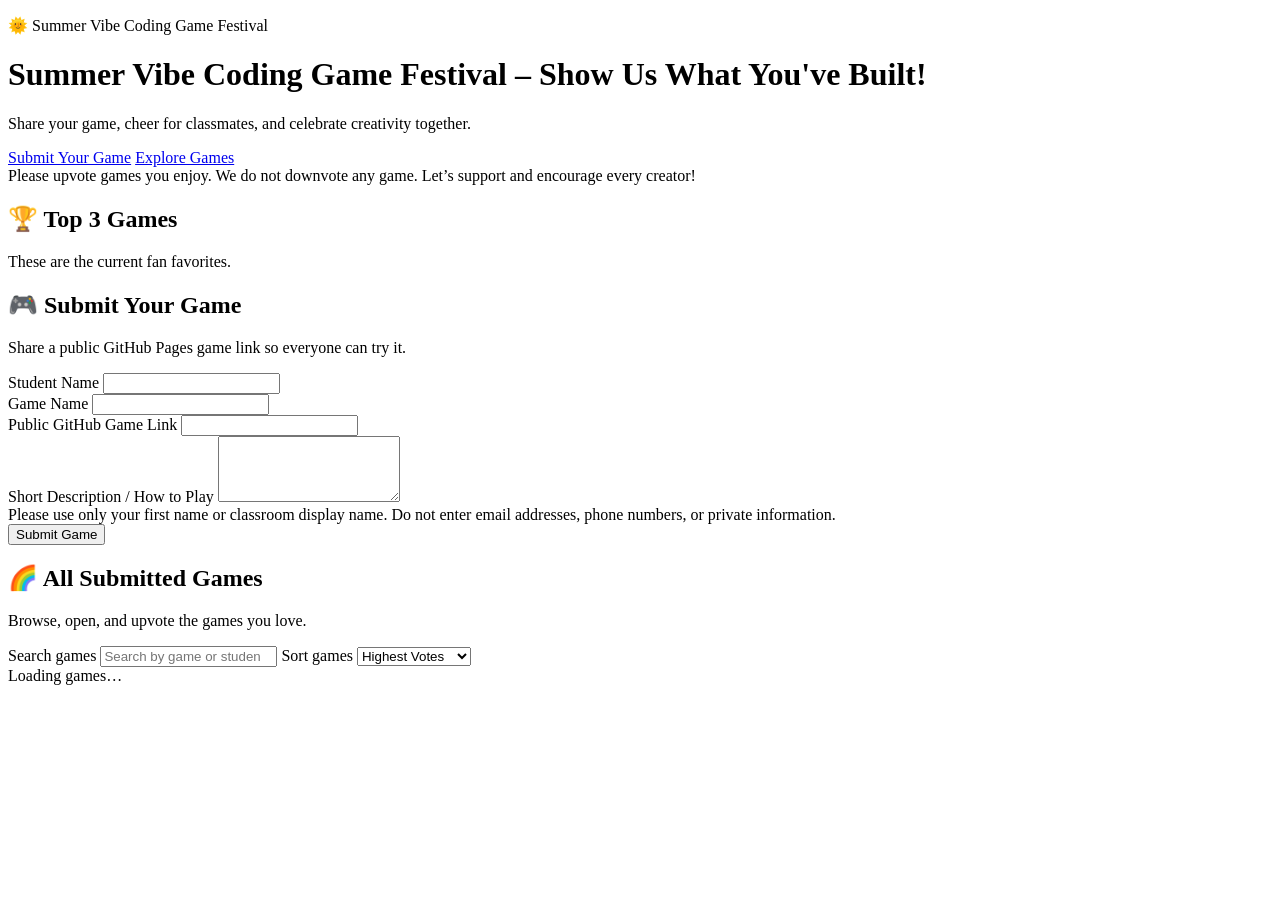
==== index.html @ f3c93bc9 "Admin page visibility" ====
<!DOCTYPE html>
<html lang="en">
  <head>
    <meta charset="UTF-8" />
    <meta name="viewport" content="width=device-width, initial-scale=1.0" />
    <meta name="description" content="Summer Vibe Coding Game Festival - a cheerful student game showcase with voting and admin review." />
    <title>Summer Vibe Coding Game Festival – Show Us What You've Built!</title>
    <link rel="stylesheet" href="./css/styles.css" />
  </head>
  <body>
    <header class="hero">
      <div class="hero__content">
        <p class="eyebrow">🌞 Summer Vibe Coding Game Festival</p>
        <h1>Summer Vibe Coding Game Festival – Show Us What You've Built!</h1>
        <p class="hero__subtitle">
          Share your game, cheer for classmates, and celebrate creativity together.
        </p>
        <div class="hero__actions">
          <a class="button button--primary" href="#submit-game">Submit Your Game</a>
          <a class="button button--secondary" href="#all-games">Explore Games</a>
        </div>
        <div class="hero__note" role="note">
          Please upvote games you enjoy. We do not downvote any game. Let’s support and encourage every creator!
        </div>
      </div>
    </header>

    <main>
      <section class="section" aria-labelledby="top-games-title">
        <div class="section__heading">
          <h2 id="top-games-title">🏆 Top 3 Games</h2>
          <p>These are the current fan favorites.</p>
        </div>
        <div id="top-games" class="top-games" aria-live="polite"></div>
      </section>

      <section class="section" id="submit-game" aria-labelledby="submit-title">
        <div class="section__heading">
          <h2 id="submit-title">🎮 Submit Your Game</h2>
          <p>Share a public GitHub Pages game link so everyone can try it.</p>
        </div>
        <form id="game-form" class="card form-card" novalidate>
          <div class="form-grid">
            <div class="field">
              <label for="student-name">Student Name</label>
              <input id="student-name" name="studentName" type="text" maxlength="40" required />
            </div>
            <div class="field">
              <label for="game-name">Game Name</label>
              <input id="game-name" name="gameName" type="text" maxlength="60" required />
            </div>
            <div class="field field--full">
              <label for="game-link">Public GitHub Game Link</label>
              <input id="game-link" name="gameUrl" type="url" required />
            </div>
            <div class="field field--full">
              <label for="description">Short Description / How to Play</label>
              <textarea id="description" name="description" rows="4" maxlength="300" required></textarea>
            </div>
          </div>
          <div class="privacy-note">
            Please use only your first name or classroom display name. Do not enter email addresses, phone numbers, or private information.
          </div>
          <div id="form-message" class="message" aria-live="polite"></div>
          <button class="button button--primary" id="submit-button" type="submit">Submit Game</button>
        </form>
      </section>

      <section class="section" id="all-games" aria-labelledby="games-title">
        <div class="section__heading section__heading--row">
          <div>
            <h2 id="games-title">🌈 All Submitted Games</h2>
            <p>Browse, open, and upvote the games you love.</p>
          </div>
          <div class="toolbar">
            <label class="sr-only" for="search-games">Search games</label>
            <input id="search-games" type="search" placeholder="Search by game or student" />
            <label class="sr-only" for="sort-games">Sort games</label>
            <select id="sort-games">
              <option value="highest-votes">Highest Votes</option>
              <option value="newest">Newest Games</option>
            </select>
          </div>
        </div>
        <div id="games-loading" class="loading-state" role="status">Loading games…</div>
        <div id="games-empty" class="empty-state" hidden>No games yet. Be the first to share one!</div>
        <div id="games-no-results" class="empty-state" hidden>No games match your search yet.</div>
        <div id="vote-feedback" class="message" aria-live="polite"></div>
        <div id="games-list" class="games-grid" aria-live="polite"></div>
      </section>
    </main>

    <script type="module" src="./js/app.js"></script>
  </body>
</html>
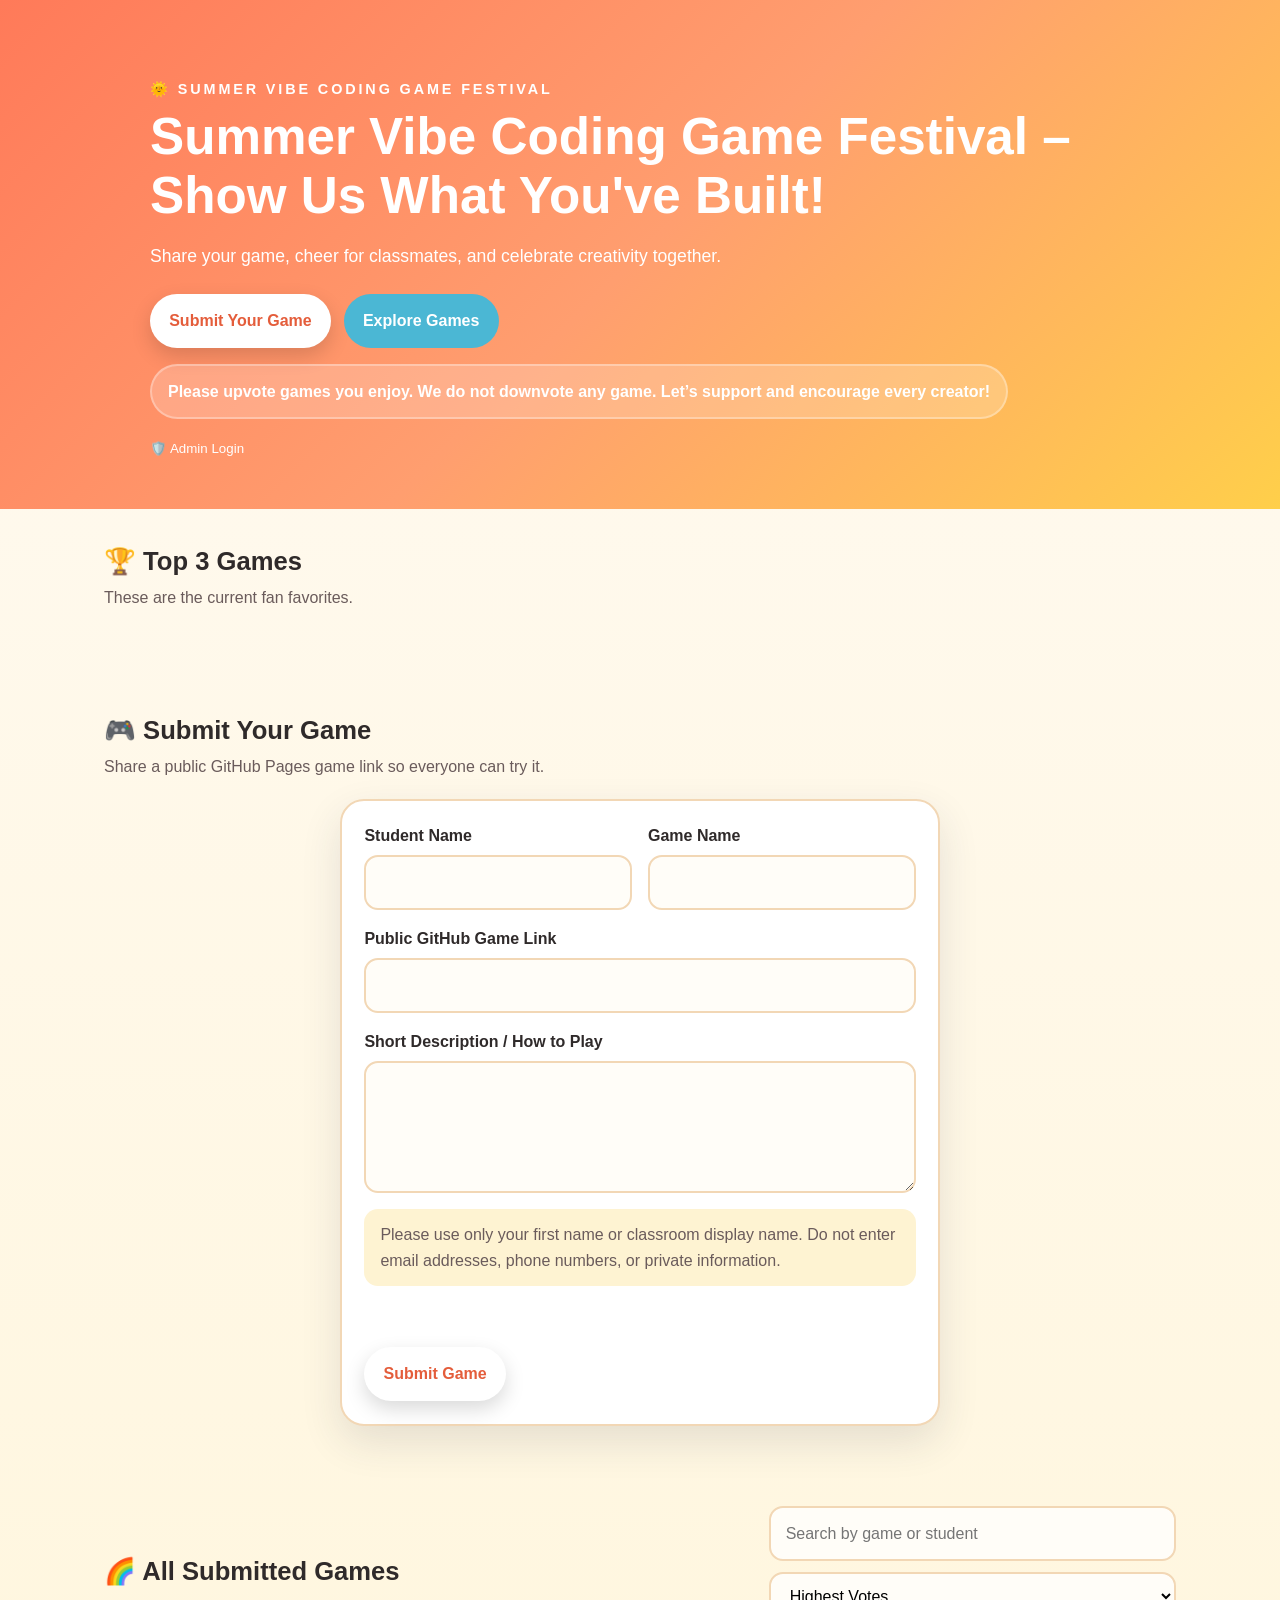
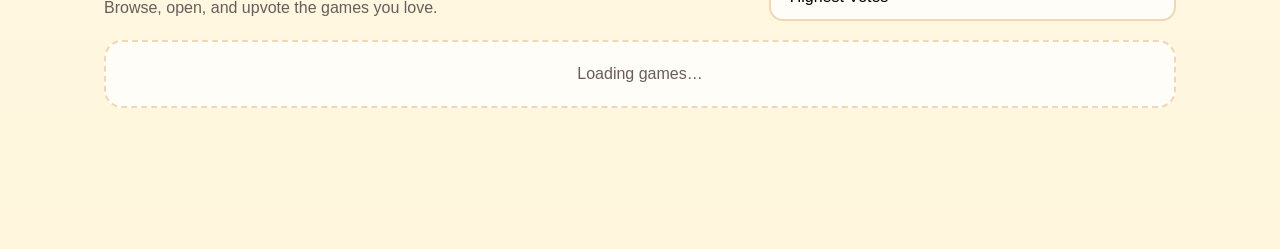
==== commit f63d72ee: "Style changed" ====
--- a/index.html
+++ b/index.html
@@ -21,8 +21,9 @@
         </div>
         <div class="hero__note" role="note">
           Please upvote games you enjoy. We do not downvote any game. Let’s support and encourage every creator!
-        </div>
-      </div>
+        </div>        <div class="hero__admin-link">
+          <small><a href="./admin.html" class="admin-link">🛡️ Admin Login</a></small>
+        </div>      </div>
     </header>
 
     <main>
--- a/css/styles.css
+++ b/css/styles.css
@@ -0,0 +1,439 @@
+:root {
+  --bg: #fffaf2;
+  --surface: #ffffff;
+  --surface-alt: #fef3d2;
+  --primary: #ff7a59;
+  --primary-dark: #e45d3b;
+  --secondary: #4bb7d4;
+  --secondary-dark: #2b8ca4;
+  --accent: #ffcf4a;
+  --text: #2f2a2a;
+  --muted: #6a5b5b;
+  --border: #f2d7b5;
+  --success: #3f9d66;
+  --warning: #b95b00;
+  --shadow: 0 16px 40px rgba(41, 49, 73, 0.12);
+}
+
+* {
+  box-sizing: border-box;
+}
+
+body {
+  margin: 0;
+  font-family: "Trebuchet MS", "Segoe UI", sans-serif;
+  color: var(--text);
+  background: linear-gradient(180deg, #fffaf2 0%, #fff6dd 100%);
+  line-height: 1.6;
+}
+
+a {
+  color: inherit;
+}
+
+button,
+input,
+select,
+textarea {
+  font: inherit;
+}
+
+button:focus-visible,
+a:focus-visible,
+input:focus-visible,
+select:focus-visible,
+textarea:focus-visible {
+  outline: 3px solid var(--secondary-dark);
+  outline-offset: 3px;
+}
+
+.hero {
+  background: linear-gradient(135deg, var(--primary) 0%, #ff9e6f 50%, var(--accent) 100%);
+  color: white;
+  padding: 4rem 1.5rem 3rem;
+}
+
+.hero--compact {
+  padding: 3rem 1.5rem 2rem;
+}
+
+.hero__content {
+  max-width: 980px;
+  margin: 0 auto;
+}
+
+.eyebrow {
+  text-transform: uppercase;
+  letter-spacing: 0.2em;
+  font-size: 0.9rem;
+  font-weight: 700;
+  margin-bottom: 0.4rem;
+}
+
+.hero h1 {
+  font-size: clamp(2rem, 4vw, 3.3rem);
+  margin: 0;
+  line-height: 1.15;
+}
+
+.hero__subtitle {
+  font-size: 1.1rem;
+  margin: 1rem 0 1.5rem;
+  max-width: 700px;
+}
+
+.hero__actions {
+  display: flex;
+  flex-wrap: wrap;
+  gap: 0.8rem;
+  margin-bottom: 1rem;
+}
+
+.hero__note {
+  background: rgba(255, 255, 255, 0.2);
+  border: 2px solid rgba(255, 255, 255, 0.3);
+  border-radius: 999px;
+  padding: 0.8rem 1rem;
+  display: inline-block;
+  font-weight: 700;
+}
+
+.section {
+  max-width: 1120px;
+  margin: 0 auto;
+  padding: 2rem 1.5rem 3rem;
+}
+
+.section__heading {
+  margin-bottom: 1.2rem;
+}
+
+.section__heading h2 {
+  margin: 0 0 0.2rem;
+  font-size: 1.6rem;
+}
+
+.section__heading p {
+  margin: 0;
+  color: var(--muted);
+}
+
+.section__heading--row {
+  display: flex;
+  justify-content: space-between;
+  gap: 1rem;
+  align-items: end;
+  flex-wrap: wrap;
+}
+
+.button {
+  display: inline-flex;
+  align-items: center;
+  justify-content: center;
+  border: none;
+  border-radius: 999px;
+  padding: 0.9rem 1.2rem;
+  font-weight: 700;
+  cursor: pointer;
+  text-decoration: none;
+  transition: transform 0.2s ease, box-shadow 0.2s ease;
+}
+
+.button:hover {
+  transform: translateY(-2px);
+}
+
+.button--primary {
+  background: white;
+  color: var(--primary-dark);
+  box-shadow: 0 8px 20px rgba(0, 0, 0, 0.15);
+}
+
+.button--secondary {
+  background: var(--secondary);
+  color: white;
+}
+
+.button--ghost {
+  background: rgba(255, 255, 255, 0.2);
+  color: white;
+  border: 2px solid rgba(255,255,255,0.3);
+}
+
+.button:disabled {
+  opacity: 0.65;
+  cursor: not-allowed;
+  transform: none;
+}
+
+.card,
+.table-card {
+  background: var(--surface);
+  border: 2px solid var(--border);
+  border-radius: 24px;
+  box-shadow: var(--shadow);
+}
+
+.form-card {
+  padding: 1.4rem;
+  max-width: 600px;
+  margin: 0 auto;
+}
+
+.hero__admin-link {
+  margin-top: 1rem;
+}
+
+.admin-link {
+  color: white;
+  text-decoration: none;
+  transition: opacity 0.2s ease;
+}
+
+.admin-link:hover {
+  opacity: 0.8;
+  text-decoration: underline;
+}
+
+.form-grid {
+  display: grid;
+  grid-template-columns: 1fr 1fr;
+  gap: 1rem;
+}
+
+.field {
+  display: flex;
+  flex-direction: column;
+  gap: 0.4rem;
+}
+
+.field--full {
+  grid-column: 1 / -1;
+}
+
+label {
+  font-weight: 700;
+}
+
+input,
+select,
+textarea {
+  width: 100%;
+  border: 2px solid var(--border);
+  border-radius: 14px;
+  padding: 0.8rem 0.9rem;
+  background: #fffdf8;
+}
+
+textarea {
+  resize: vertical;
+  min-height: 100px;
+}
+
+.privacy-note {
+  margin: 1rem 0;
+  color: var(--muted);
+  background: var(--surface-alt);
+  padding: 0.8rem 1rem;
+  border-radius: 14px;
+}
+
+.message {
+  margin: 1rem 0;
+  padding: 0.9rem 1rem;
+  border-radius: 14px;
+  font-weight: 700;
+}
+
+.message--success {
+  background: #eaf8ef;
+  color: var(--success);
+}
+
+.message--error {
+  background: #fff2e8;
+  color: var(--warning);
+}
+
+.loading-state,
+.empty-state {
+  padding: 1.2rem;
+  border: 2px dashed var(--border);
+  border-radius: 18px;
+  text-align: center;
+  color: var(--muted);
+  background: rgba(255,255,255,0.75);
+}
+
+.top-games {
+  display: grid;
+  gap: 1rem;
+  grid-template-columns: repeat(3, minmax(0, 1fr));
+}
+
+.top-card {
+  padding: 1.2rem;
+  border-radius: 24px;
+  position: relative;
+  overflow: hidden;
+}
+
+.top-card--gold {
+  background: linear-gradient(135deg, #fff2b1 0%, #ffd65b 100%);
+  border: 2px solid #f3b800;
+}
+
+.top-card--silver {
+  background: linear-gradient(135deg, #eef4ff 0%, #d7e4ff 100%);
+  border: 2px solid #9bb2d2;
+}
+
+.top-card--bronze {
+  background: linear-gradient(135deg, #fce4d0 0%, #f0bf8e 100%);
+  border: 2px solid #c98230;
+}
+
+.top-card__place {
+  font-size: 0.9rem;
+  font-weight: 700;
+  text-transform: uppercase;
+  letter-spacing: 0.12em;
+}
+
+.games-grid {
+  display: grid;
+  gap: 1.5rem;
+  grid-template-columns: repeat(auto-fill, minmax(320px, 1fr));
+  margin-bottom: 2rem;
+}
+
+.game-card {
+  padding: 1.5rem;
+  display: flex;
+  flex-direction: column;
+  height: 100%;
+}
+
+.game-card h3 {
+  margin: 0 0 0.5rem;
+  font-size: 1.25rem;
+  line-height: 1.3;
+}
+
+.game-card__meta {
+  color: var(--muted);
+  font-size: 0.9rem;
+  margin-bottom: 0.8rem;
+}
+
+.game-card__description {
+  margin: 0 0 1rem;
+  flex-grow: 1;
+  font-size: 0.95rem;
+  line-height: 1.5;
+}
+
+.game-card__footer {
+  display: flex;
+  flex-wrap: wrap;
+  gap: 0.6rem;
+  align-items: center;
+  margin-top: auto;
+  padding-top: 1rem;
+  border-top: 1px solid var(--border);
+}
+
+.vote-pill {
+  display: inline-flex;
+  align-items: center;
+  gap: 0.3rem;
+  background: var(--surface-alt);
+  border-radius: 999px;
+  padding: 0.5rem 0.9rem;
+  font-weight: 700;
+  font-size: 0.9rem;
+  margin-left: auto;
+}
+
+.toolbar {
+  display: flex;
+  gap: 0.7rem;
+  flex-wrap: wrap;
+}
+
+.stats-grid {
+  display: grid;
+  grid-template-columns: repeat(3, minmax(0, 1fr));
+  gap: 1rem;
+}
+
+.stat-card {
+  padding: 1rem;
+  text-align: center;
+}
+
+.stat-card strong {
+  display: block;
+  font-size: 1.6rem;
+  margin-top: 0.3rem;
+}
+
+.table-card {
+  padding: 1rem;
+  overflow-x: auto;
+}
+
+table {
+  width: 100%;
+  border-collapse: collapse;
+}
+
+th,
+td {
+  text-align: left;
+  padding: 0.8rem;
+  border-bottom: 1px solid var(--border);
+  vertical-align: top;
+}
+
+th {
+  color: var(--muted);
+  font-size: 0.9rem;
+  text-transform: uppercase;
+  letter-spacing: 0.06em;
+}
+
+.sr-only {
+  position: absolute;
+  width: 1px;
+  height: 1px;
+  padding: 0;
+  margin: -1px;
+  overflow: hidden;
+  clip: rect(0, 0, 0, 0);
+  white-space: nowrap;
+  border: 0;
+}
+
+@media (max-width: 900px) {
+  .top-games,
+  .games-grid,
+  .stats-grid {
+    grid-template-columns: 1fr;
+  }
+}
+
+@media (max-width: 640px) {
+  .hero {
+    padding-top: 2.5rem;
+  }
+
+  .form-grid {
+    grid-template-columns: 1fr;
+  }
+
+  .hero__actions,
+  .toolbar {
+    flex-direction: column;
+  }
+}
